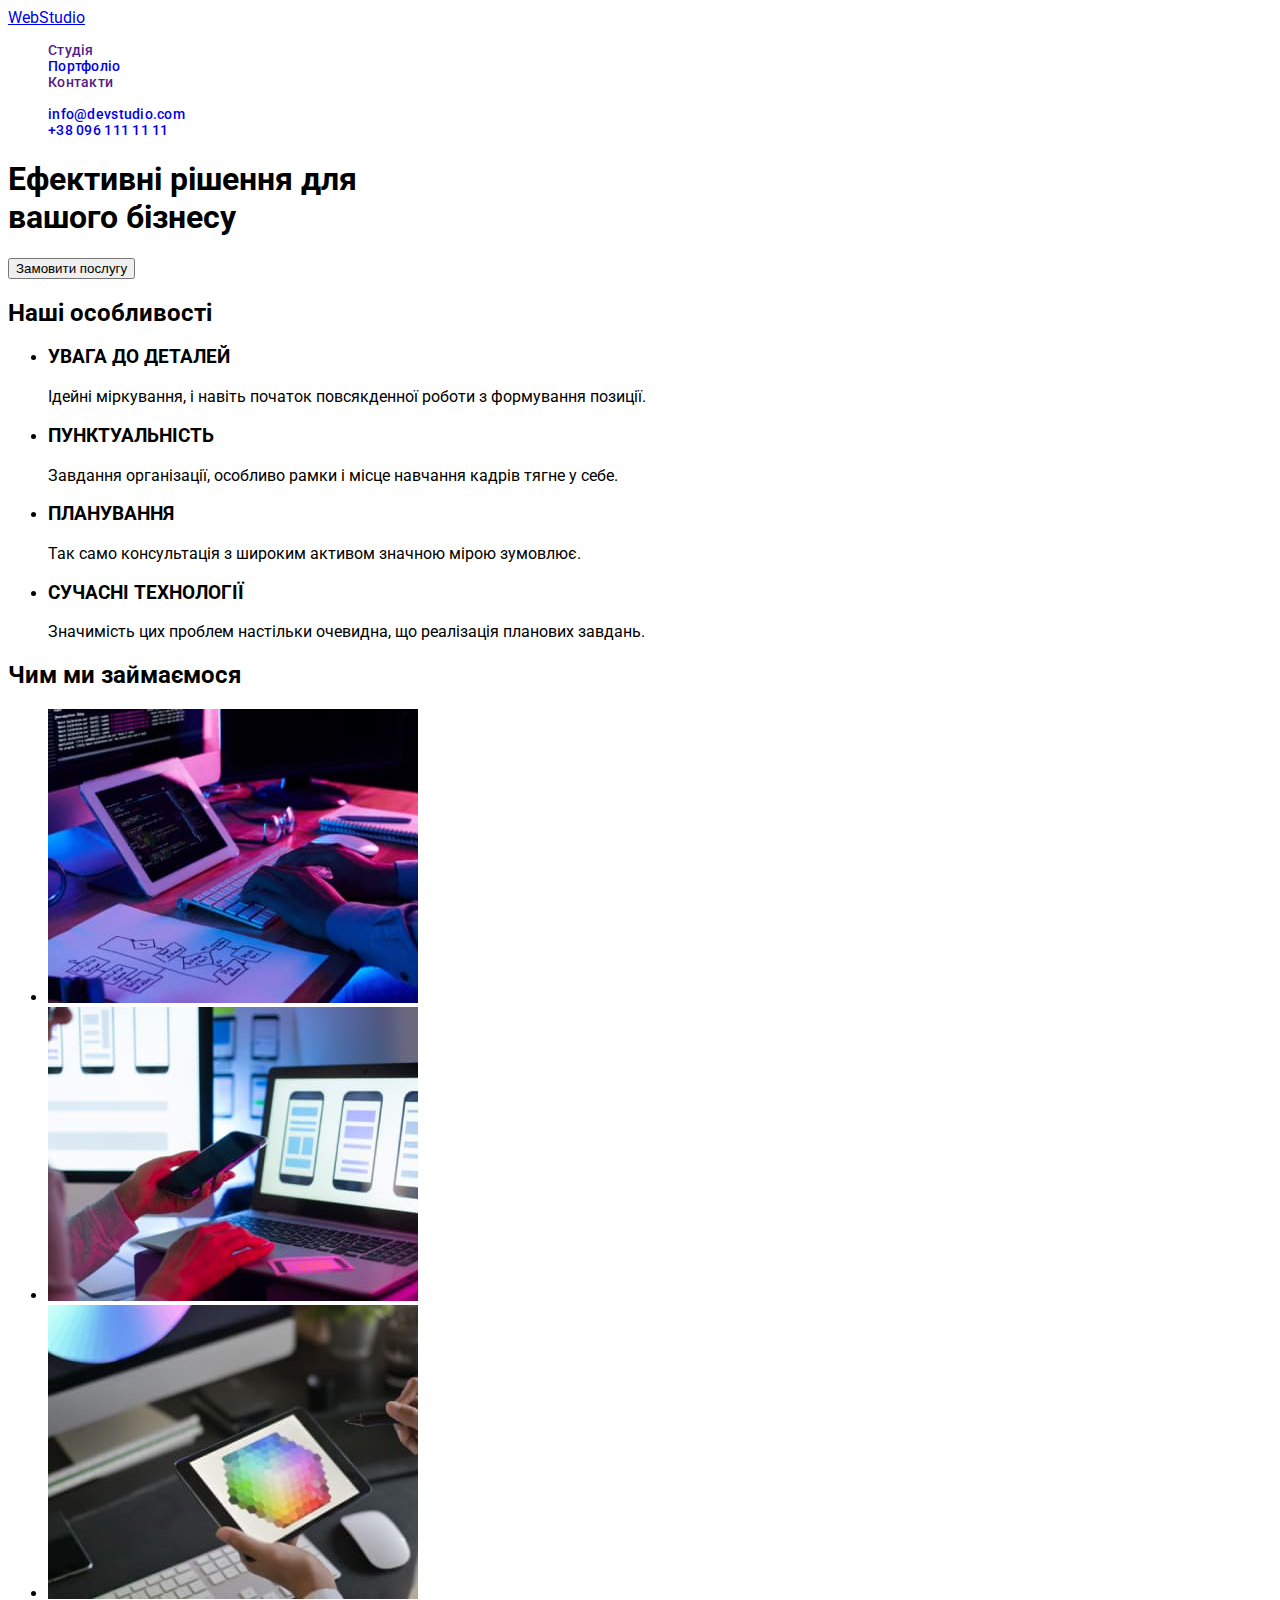
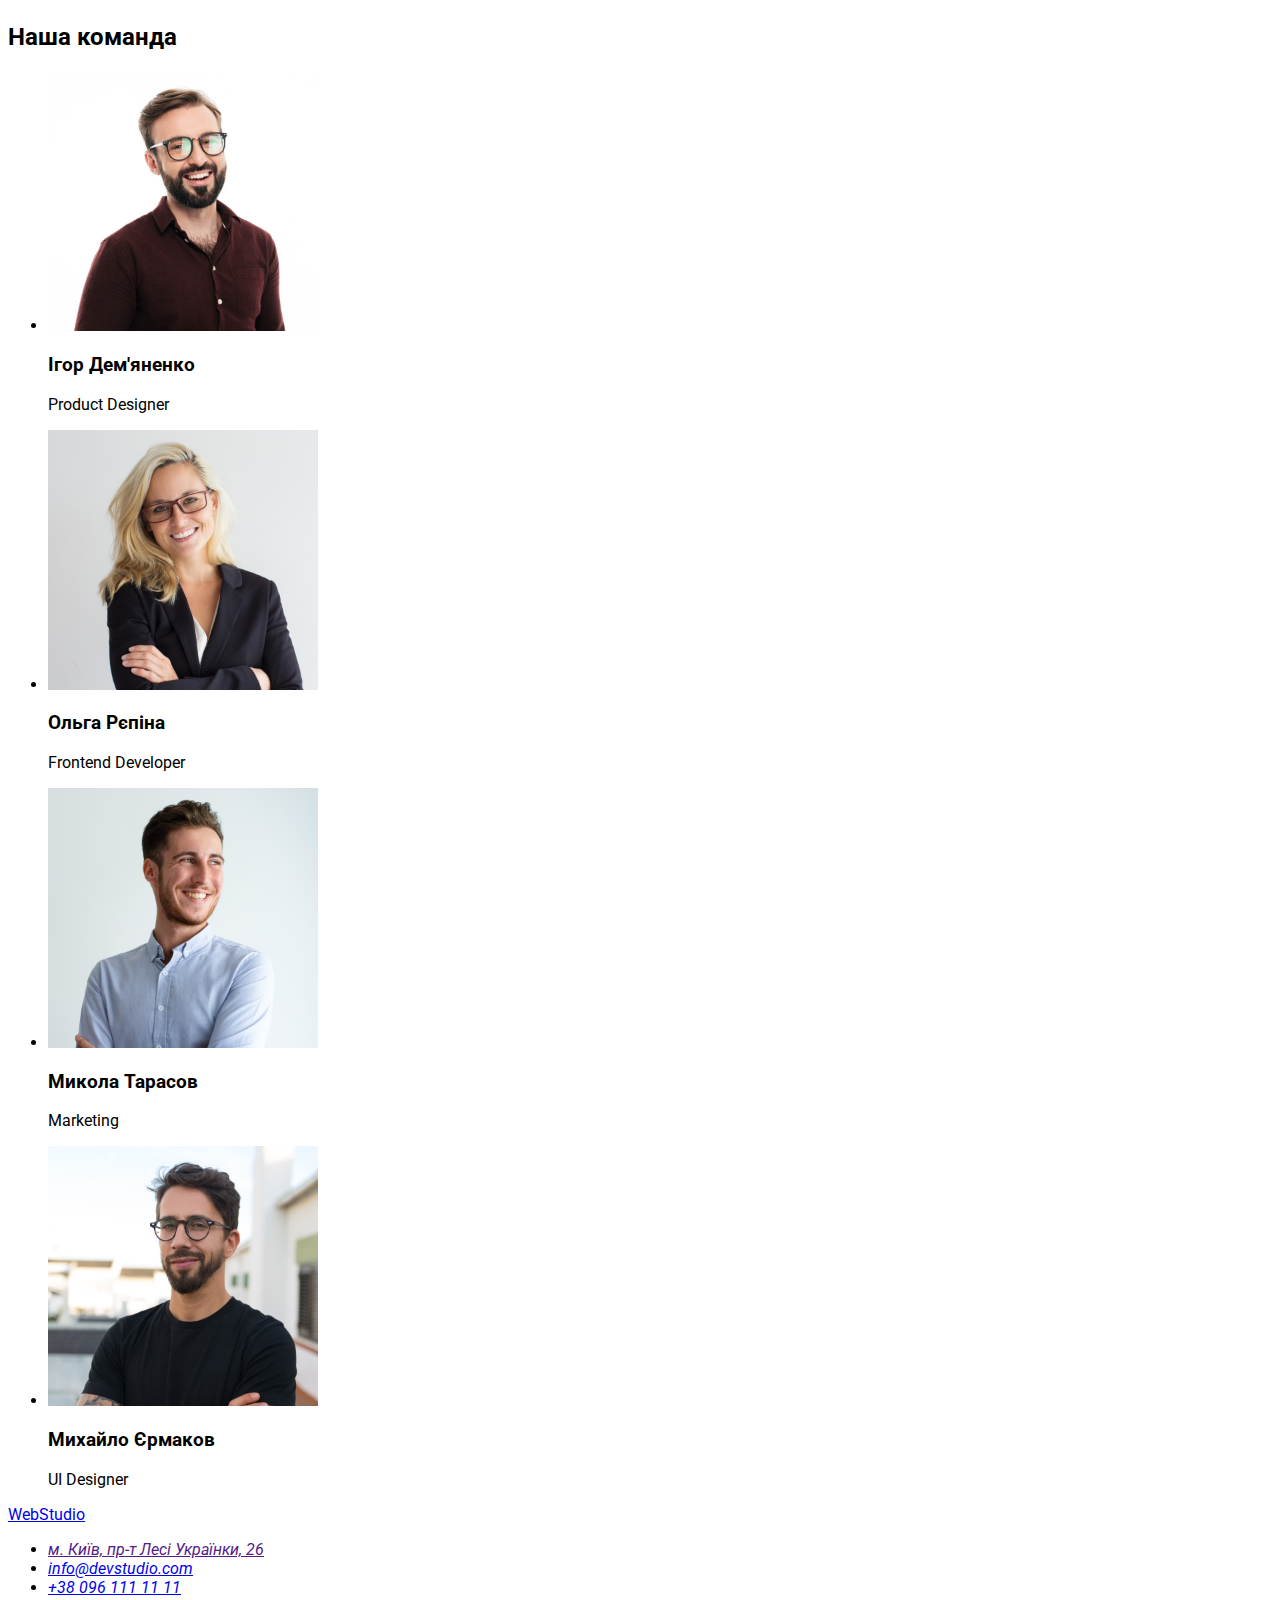
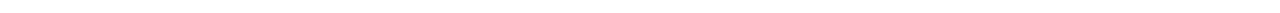
==== index.html @ 6f92254a "записує стилі для футера" ====
<!DOCTYPE html>
<html lang="uk">
<head>
    <meta charset="UTF-8">
    <meta name="viewport" content="width=device-width, initial-scale=1.0">
    <title>Document</title>
    <link rel="preconnect" href="https://fonts.googleapis.com">
    <link rel="preconnect" href="https://fonts.gstatic.com" crossorigin>
    <link href="https://fonts.googleapis.com/css2?family=Raleway:wght@700&family=Roboto:wght@400;500;700;900&display=swap"
        rel="stylesheet">
    <link rel="stylesheet" href="./style.css">
</head>
<body>
    <header class="main-header">
        <nav class="main-nav">
    <a class="logo" href="./index.html">WebStudio</a>
    <ul class="menu list">
        <li class="menu-item"><a class="menu-link link" href="">Студія</a></li>
        <li class="menu-item"><a class="menu-link link" href="./portfolio.html">Портфоліо</a></li>
        <li class="menu-item"><a class="menu-link link" href="">Контакти</a></li>
    </ul>
    </nav>
    <ul class="contact list">
        <li class="contact-item"><a class="contact-mail link" href="mailto:info@devstudio.com">info@devstudio.com</a></li>
        <li class="contact-item"><a class="contact-tel link" href="tel:+380961111111">+38 096 111 11 11</a></li>
    </ul>
    </header>
    
    <main>
        <section>
            <h1>Ефективні рішення для <br> вашого бізнесу</h1>
            <button type="button">Замовити послугу</button>
        </section>
        <section>
            <h2>Наші особливості</h2>
            <ul>
                <li>
                    <h3>УВАГА ДО ДЕТАЛЕЙ</h3>
                    <p>Ідейні міркування, і навіть початок повсякденної роботи з формування позиції.</p>
                </li>
                <li>
                    <h3>ПУНКТУАЛЬНІСТЬ</h3>
                    <p>Завдання організації, особливо рамки і місце навчання кадрів тягне у себе.</p>
                </li>
                <li>
                    <h3>ПЛАНУВАННЯ</h3>
                    <p>Так само консультація з широким активом значною мірою зумовлює.</p>
                </li>
                <li>
                    <h3>СУЧАСНІ ТЕХНОЛОГІЇ</h3>
                    <p>Значимість цих проблем настільки очевидна, що реалізація планових завдань.</p>
                </li>
            </ul>
        </section>
        <section>
            <h2>Чим ми займаємося</h2>
            <ul>
                <li>
                    <img src="./img/верстка.jpg" alt="верстка" width="370">
                </li>
                <li>
                    <img src="./img/адаптація.jpg" alt="адаптація" width="370">
                </li>
                <li>
                    <img src="./img/графічні_роботи.jpg" alt="графічні роботи" width="370">
                </li>
            </ul>
        </section>
        <section>
            <h2>Наша команда</h2>
            <ul>
                <li>
                    <img src="./img/Product_Designer.jpg" alt="Product Designer" width="270">
                    <h3>Ігор Дем'яненко</h3>
                    <p>Product Designer</p>
                </li>
                <li>
                    <img src="./img/Frontend_Developer.jpg" alt="Frontend Developer" width="270">
                    <h3>Ольга Рєпіна</h3>
                    <p>Frontend Developer</p>
                </li><li>
                    <img src="./img/Marketing.jpg" alt="Marketing" width="270">
                    <h3>Микола Тарасов</h3>
                    <p>Marketing</p>
                </li><li>
                    <img src="./img/UI_Designer.jpg" alt="UI Designer" width="270">
                    <h3>Михайло Єрмаков</h3>
                    <p>UI Designer</p>
                </li>
            </ul>
        </section>
    </main>
    <footer>
        <a href="./index.html">WebStudio</a>
        <address>
        <ul>
            <li><a href="">м. Київ, пр-т Лесі Українки, 26</a></li>
            <li><a href="mailto:info@devstudio.com">info@devstudio.com</a></li>
            <li><a href="tel:+380961111111">+38 096 111 11 11</a></li>
        </ul>
        </address>
    </footer>
</body>
</html>
---- style.css ----
.link { 
    text-decoration: none;
 }

 .list {
    list-style: none;
}

.img {
    display: block;
}

body {
font-family: 'Roboto', sans-serif;
}



.menu-item {
        font-weight: 500;
        font-size: 14px;
        line-height: 1.14;
        letter-spacing: 0.02em;
    
        color: #212121;
}

.menu-link:hover,
.menu-link:focus {
color: #2196F3;
}

.contact-item {
        font-weight: 500;
        font-size: 14px;
        line-height: 1.14;
        letter-spacing: 0.02em;
    
        color: #212121;
}

.contact-mail:hover,
.contact-mail:focus 
{
color: #2196F3;
}

.contact-tel:hover,
.contact-tel:focus {
    color: #2196F3;
}
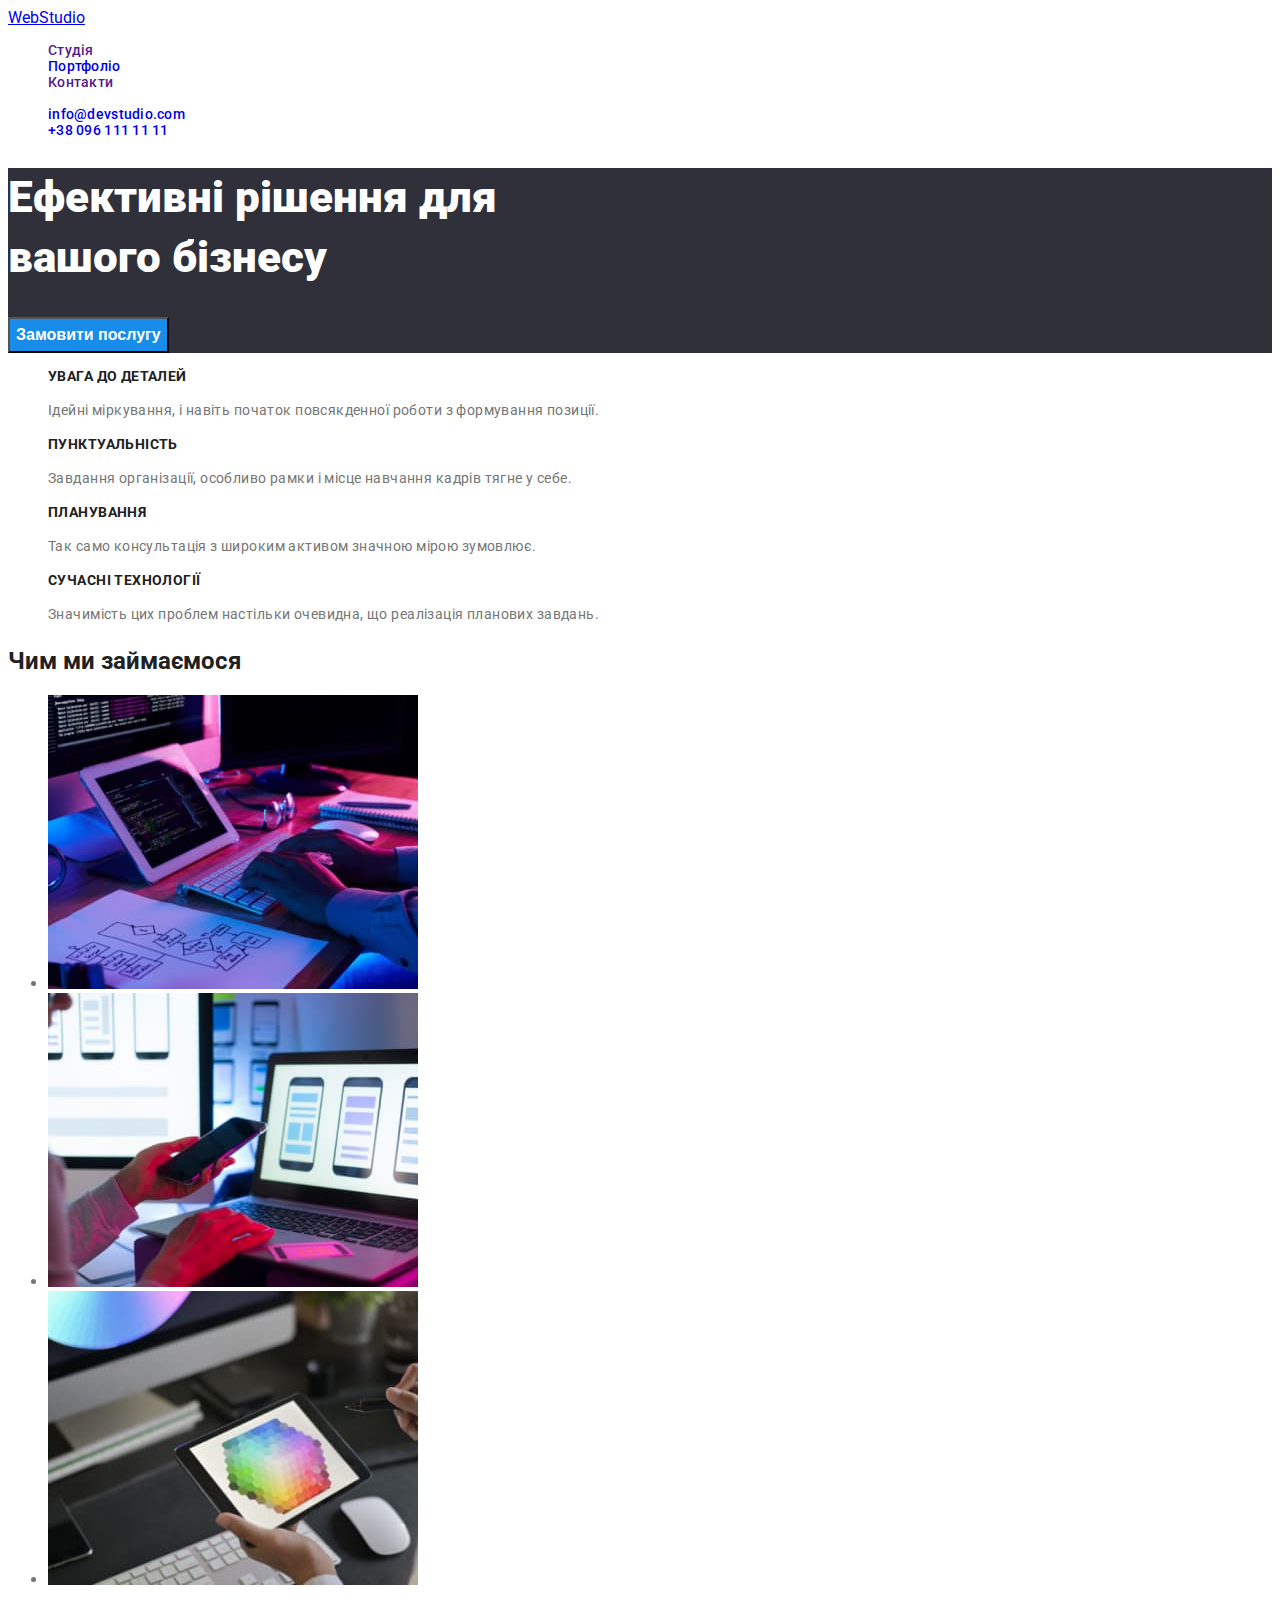
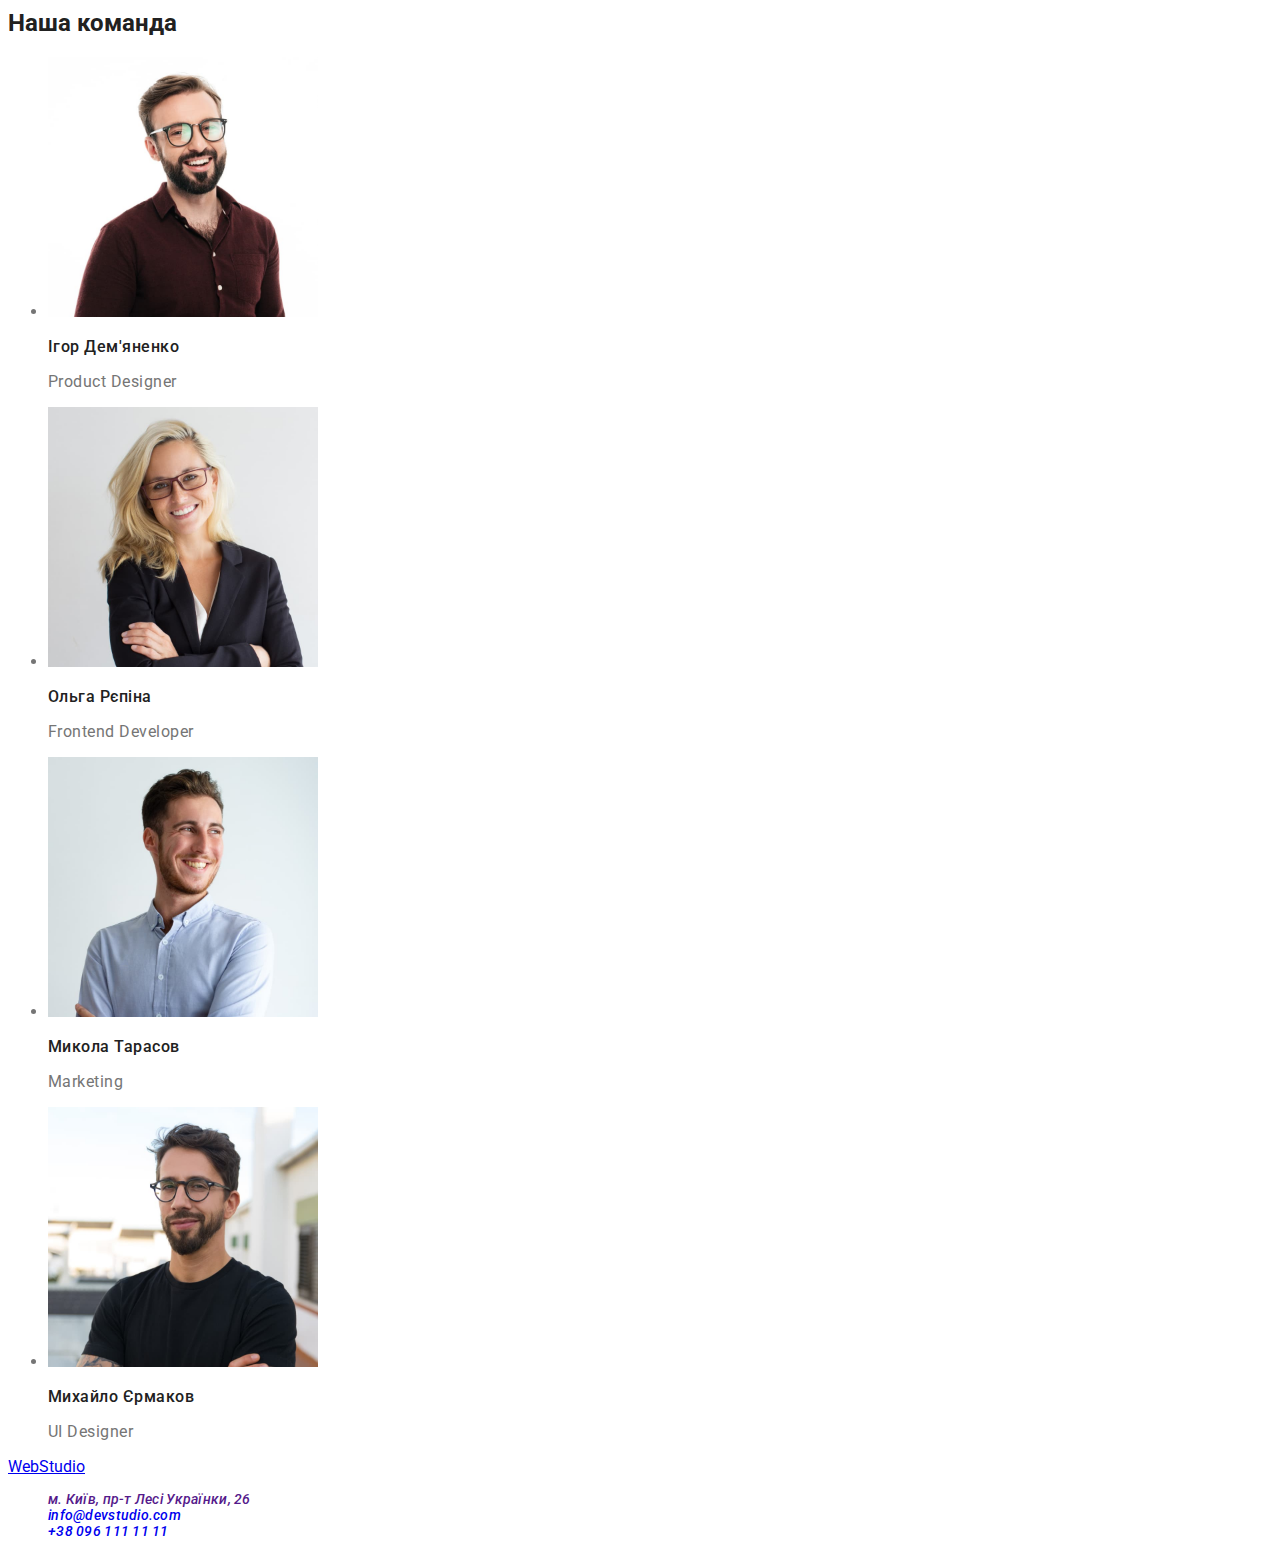
==== commit b61404f2: "підключив стилі" ====
--- a/index.html
+++ b/index.html
@@ -8,7 +8,7 @@
     <link rel="preconnect" href="https://fonts.gstatic.com" crossorigin>
     <link href="https://fonts.googleapis.com/css2?family=Raleway:wght@700&family=Roboto:wght@400;500;700;900&display=swap"
         rel="stylesheet">
-    <link rel="stylesheet" href="./style.css">
+    <link rel="stylesheet" href="./css/style.css">
 </head>
 <body>
     <header class="main-header">
@@ -27,33 +27,33 @@
     </header>
     
     <main>
-        <section>
-            <h1>Ефективні рішення для <br> вашого бізнесу</h1>
-            <button type="button">Замовити послугу</button>
+        <section class="hero">
+            <h1 class="hero-title">Ефективні рішення для <br> вашого бізнесу</h1>
+            <button class="modal-button" type="button">Замовити послугу</button>
         </section>
-        <section>
-            <h2>Наші особливості</h2>
-            <ul>
+        <section class="section">
+            <h2 class="section-title h2 link">Наші особливості</h2>
+            <ul class="benefits-list list">
                 <li>
-                    <h3>УВАГА ДО ДЕТАЛЕЙ</h3>
-                    <p>Ідейні міркування, і навіть початок повсякденної роботи з формування позиції.</p>
+                    <h3 class="list-title">УВАГА ДО ДЕТАЛЕЙ</h3>
+                    <p class="benefits-text">Ідейні міркування, і навіть початок повсякденної роботи з формування позиції.</p>
                 </li>
                 <li>
-                    <h3>ПУНКТУАЛЬНІСТЬ</h3>
-                    <p>Завдання організації, особливо рамки і місце навчання кадрів тягне у себе.</p>
+                    <h3 class="list-title">ПУНКТУАЛЬНІСТЬ</h3>
+                    <p class="benefits-text">Завдання організації, особливо рамки і місце навчання кадрів тягне у себе.</p>
                 </li>
                 <li>
-                    <h3>ПЛАНУВАННЯ</h3>
-                    <p>Так само консультація з широким активом значною мірою зумовлює.</p>
+                    <h3 class="list-title">ПЛАНУВАННЯ</h3>
+                    <p class="benefits-text">Так само консультація з широким активом значною мірою зумовлює.</p>
                 </li>
                 <li>
-                    <h3>СУЧАСНІ ТЕХНОЛОГІЇ</h3>
-                    <p>Значимість цих проблем настільки очевидна, що реалізація планових завдань.</p>
+                    <h3 class="list-title">СУЧАСНІ ТЕХНОЛОГІЇ</h3>
+                    <p class="benefits-text">Значимість цих проблем настільки очевидна, що реалізація планових завдань.</p>
                 </li>
             </ul>
         </section>
-        <section>
-            <h2>Чим ми займаємося</h2>
+        <section class="section">
+            <h2 class="section-title">Чим ми займаємося</h2>
             <ul>
                 <li>
                     <img src="./img/верстка.jpg" alt="верстка" width="370">
@@ -66,37 +66,40 @@
                 </li>
             </ul>
         </section>
-        <section>
-            <h2>Наша команда</h2>
-            <ul>
+        <section class="section">
+            <h2 class="section-title">Наша команда</h2>
+            <ul class="personal-list">
                 <li>
                     <img src="./img/Product_Designer.jpg" alt="Product Designer" width="270">
-                    <h3>Ігор Дем'яненко</h3>
-                    <p>Product Designer</p>
+                    <h3 class="personal-title">Ігор Дем'яненко</h3>
+                    <p class="personal-text">Product Designer</p>
                 </li>
                 <li>
                     <img src="./img/Frontend_Developer.jpg" alt="Frontend Developer" width="270">
-                    <h3>Ольга Рєпіна</h3>
-                    <p>Frontend Developer</p>
+                    <h3 class="personal-title">Ольга Рєпіна</h3>
+                    <p class="personal-text">Frontend Developer</p>
                 </li><li>
                     <img src="./img/Marketing.jpg" alt="Marketing" width="270">
-                    <h3>Микола Тарасов</h3>
-                    <p>Marketing</p>
+                    <h3 class="personal-title">Микола Тарасов</h3>
+                    <p class="personal-text">Marketing</p>
                 </li><li>
                     <img src="./img/UI_Designer.jpg" alt="UI Designer" width="270">
-                    <h3>Михайло Єрмаков</h3>
-                    <p>UI Designer</p>
+                    <h3 class="personal-title">Михайло Єрмаков</h3>
+                    <p class="personal-text">UI Designer</p>
                 </li>
             </ul>
         </section>
     </main>
     <footer>
-        <a href="./index.html">WebStudio</a>
-        <address>
-        <ul>
-            <li><a href="">м. Київ, пр-т Лесі Українки, 26</a></li>
-            <li><a href="mailto:info@devstudio.com">info@devstudio.com</a></li>
-            <li><a href="tel:+380961111111">+38 096 111 11 11</a></li>
+        <a class="logo" href="./index.html">WebStudio</a>
+        <address class="footer-contact">
+        <ul class="contact list">
+            <li class="contact-item"><a class="contact-adress link" href="">м. Київ, пр-т Лесі Українки, 26</a>
+            </li>
+            <li class="contact-item"><a class="contact-mail link" href="mailto:info@devstudio.com">info@devstudio.com</a>
+            </li>
+            <li class="contact-item"><a class="contact-tel link" href="tel:+380961111111">+38 096 111 11 11</a>
+            </li>
         </ul>
         </address>
     </footer>
--- a/css/style.css
+++ b/css/style.css
@@ -0,0 +1,172 @@
+:root {
+    --primary-text-color: #757575;
+    --secondary-text-color: #212121;
+    --background-color: #F5F5F5;
+    --accent-color: #2196F3;
+
+}
+
+.link { 
+    text-decoration: none;
+ }
+
+ .list {
+    list-style: none;
+}
+
+.img {
+    display: block;
+}
+
+.h2{
+    display: none;
+}
+
+/* основной текст #757575*/
+/* вторичный цвет текста #212121*/
+/* цвет фона #F5F5F5*/
+/* акцент #2196F3*/
+
+body {
+font-family: 'Roboto', sans-serif;
+color: var(--primary-text-color);
+}
+
+
+
+.menu-item {
+        font-weight: 500;
+        font-size: 14px;
+        line-height: 1.14;
+        letter-spacing: 0.02em;
+    
+        color:var(--secondary-text-color);
+}
+
+.menu-link:hover,
+.menu-link:focus {
+color: var(--accent-color);
+}
+
+.contact-item {
+        font-weight: 500;
+        font-size: 14px;
+        line-height: 1.14;
+        letter-spacing: 0.02em;
+    
+        color: var(--secondary-text-color);
+}
+
+.contact-mail:hover,
+.contact-mail:focus 
+{
+color:var(--accent-color);
+}
+
+.contact-tel:hover,
+.contact-tel:focus {
+    color:var(--accent-color);
+}
+
+.contact-adress:hover,
+.contact-adress:focus{
+    color:var(--accent-color);
+}
+
+.hero {
+    background-color: #2F303A;
+}
+
+.hero-title {
+   
+        font-weight: 900;
+        font-size: 44px;
+        line-height: 1.36;
+        color: #FFFFFF;
+}
+
+.modal-button {
+    font-weight: 700;
+        font-size: 16px;
+        line-height: 1.88;
+        color: #FFFFFF;
+        background-color: #188CE8;
+        cursor: pointer;
+}
+
+.section-title {
+    color: var(--secondary-text-color);
+}
+
+.list-title {
+    font-weight: 700;
+        font-size: 14px;
+        line-height: 1.14;
+        letter-spacing: 0.03em;
+        text-transform: uppercase;
+        color: var(--secondary-text-color);
+}
+
+.benefits-text {
+    font-weight: 400;
+        font-size: 14px;
+        line-height: 1.71;
+        /* or 171% */
+    
+        letter-spacing: 0.03em;
+}
+
+.personal-title {
+    font-weight: 500;
+        font-size: 16px;
+        line-height: 1.19;
+        /* identical to box height */
+        letter-spacing: 0.03em;
+        color: var(--secondary-text-color)
+}
+
+.personal-text {
+    font-weight: 400;
+        font-size: 16px;
+        line-height: 1.19;
+        /* identical to box height */
+        letter-spacing: 0.03em;
+        
+}
+
+.button {
+    font-weight: 500;
+        font-size: 16px;
+        line-height: 1.63;
+        /* identical to box height, or 162% */
+    
+        text-align: center;
+        letter-spacing: 0.03em;
+    cursor: pointer;
+    color: #FFFFFF;
+    background-color: var(--accent-color);
+}
+
+.button:hover,
+.button:focus {
+    color: var(--secondary-text-color);
+    background-color: #F5F4FA;
+}
+
+.project-title {
+font-weight: 700;
+    font-size: 18px;
+    line-height: 2;
+    /* identical to box height, or 200% */
+
+    letter-spacing: 0.06em;
+    color: var(--secondary-text-color);
+}
+.project-text {
+    font-weight: 400;
+    font-size: 16px;
+    line-height: 1.88;
+    /* identical to box height, or 188% */
+    
+    letter-spacing: 0.03em;
+}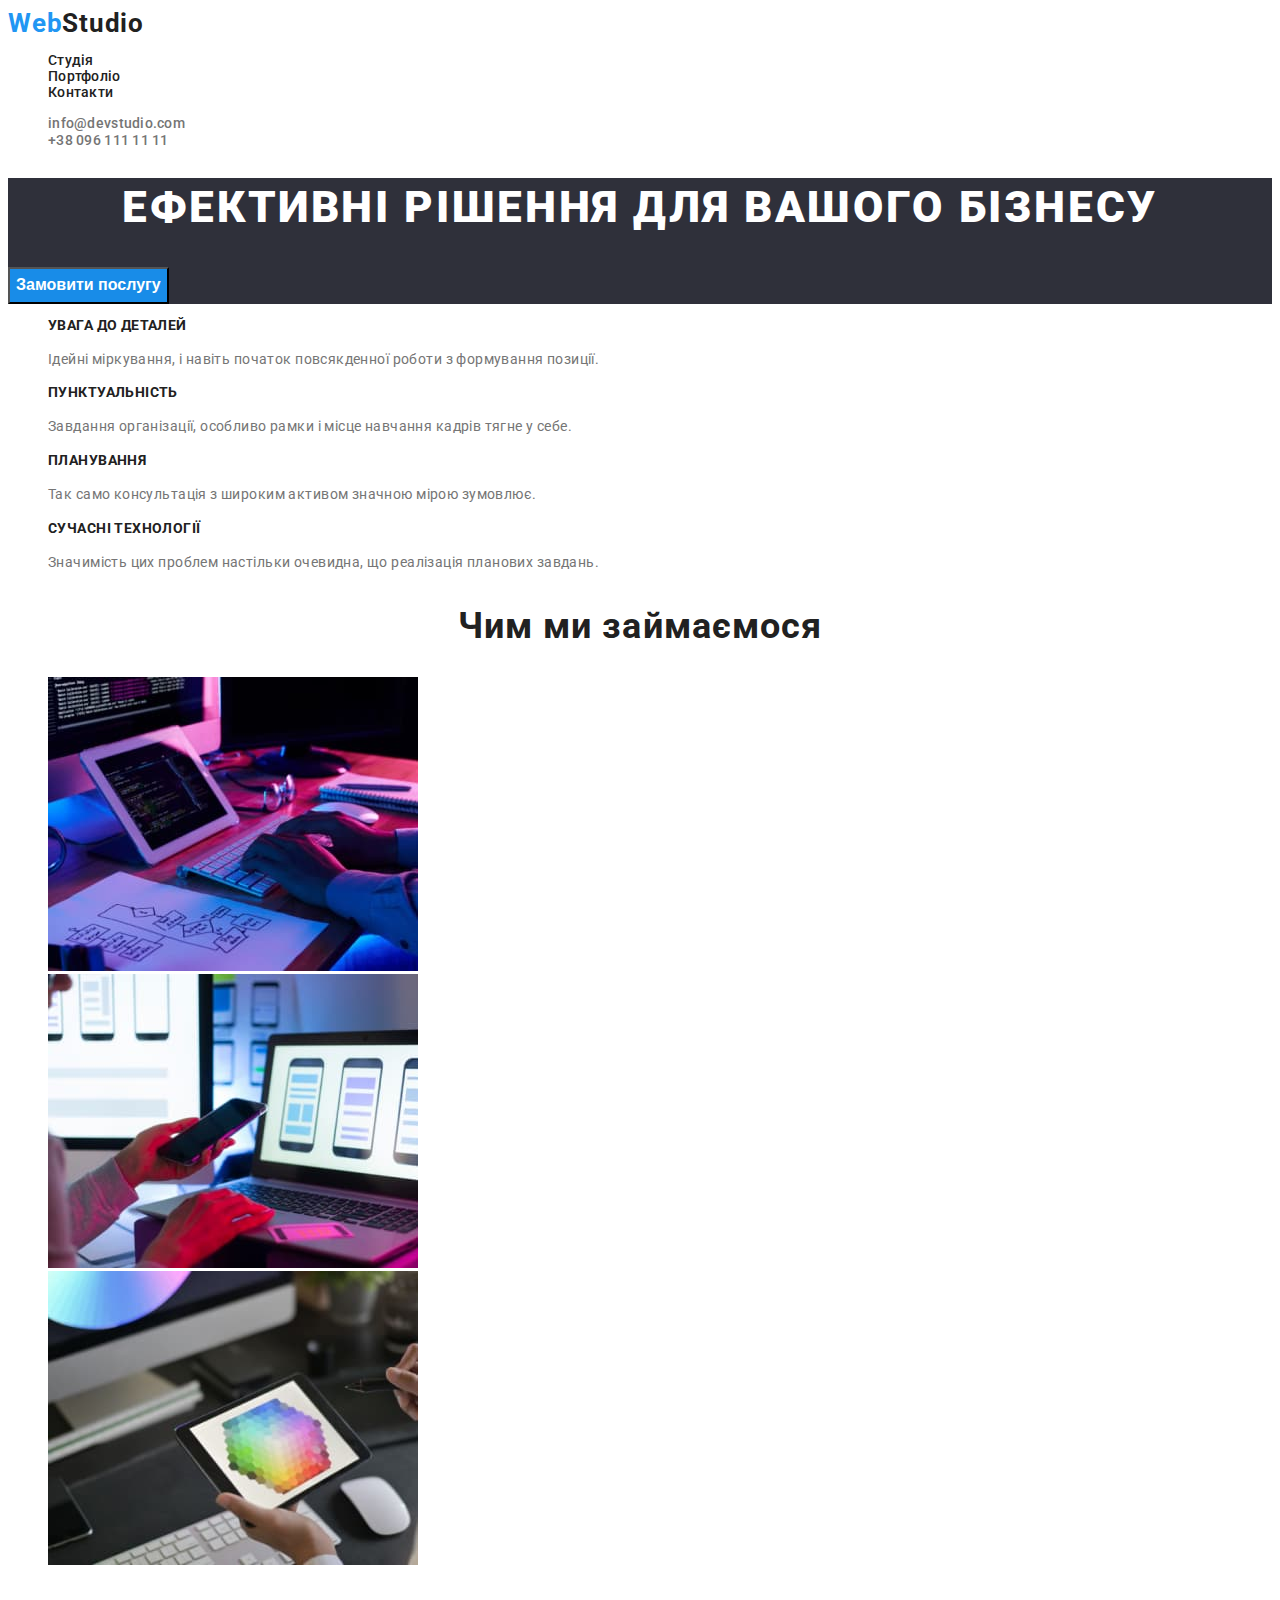
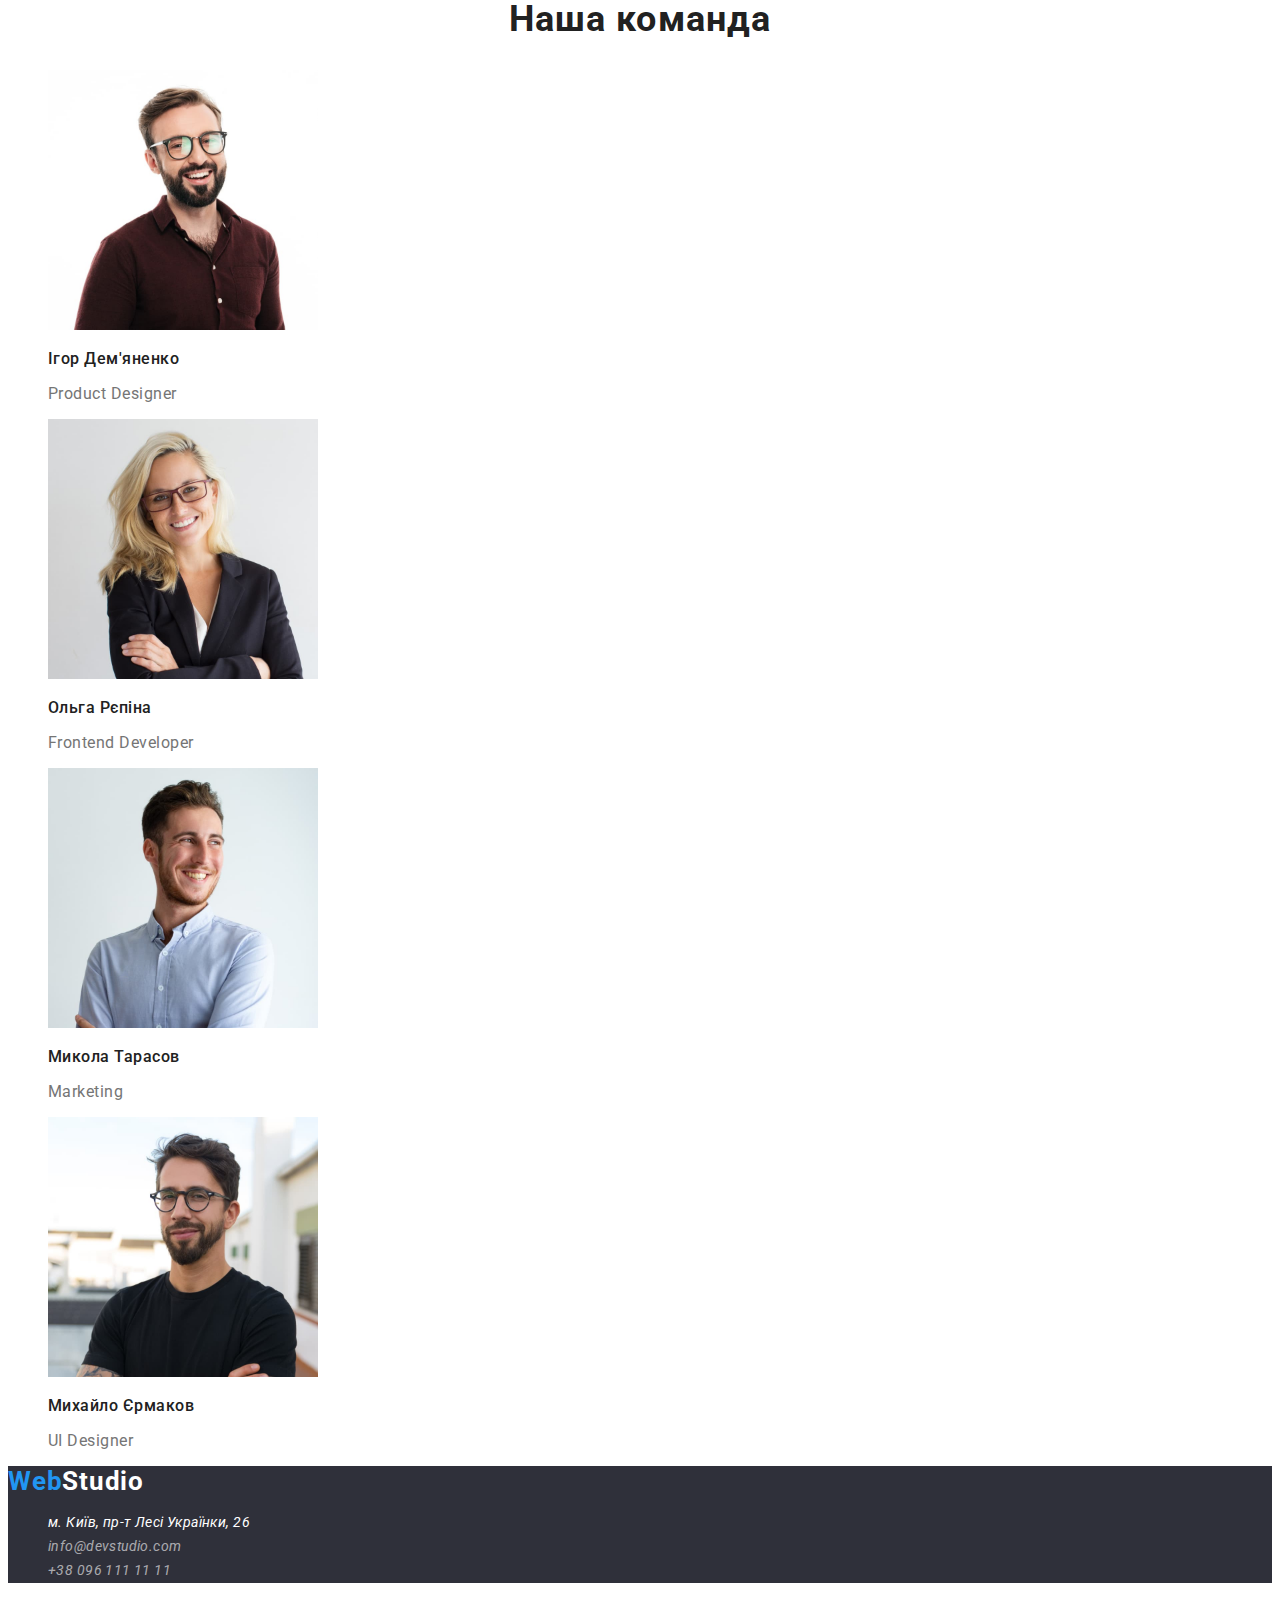
==== commit 00392483: "виправляє дз2" ====
--- a/index.html
+++ b/index.html
@@ -13,7 +13,7 @@
 <body>
     <header class="main-header">
         <nav class="main-nav">
-    <a class="logo" href="./index.html">WebStudio</a>
+    <a class="logo link" href="./index.html">Web<span class="logo-black">Studio</span></a>
     <ul class="menu list">
         <li class="menu-item"><a class="menu-link link" href="">Студія</a></li>
         <li class="menu-item"><a class="menu-link link" href="./portfolio.html">Портфоліо</a></li>
@@ -28,7 +28,7 @@
     
     <main>
         <section class="hero">
-            <h1 class="hero-title">Ефективні рішення для <br> вашого бізнесу</h1>
+            <h1 class="hero-title">Ефективні рішення для вашого бізнесу</h1>
             <button class="modal-button" type="button">Замовити послугу</button>
         </section>
         <section class="section">
@@ -54,7 +54,7 @@
         </section>
         <section class="section">
             <h2 class="section-title">Чим ми займаємося</h2>
-            <ul>
+            <ul class="img-list list">
                 <li>
                     <img src="./img/верстка.jpg" alt="верстка" width="370">
                 </li>
@@ -68,7 +68,7 @@
         </section>
         <section class="section">
             <h2 class="section-title">Наша команда</h2>
-            <ul class="personal-list">
+            <ul class="personal-list list">
                 <li>
                     <img src="./img/Product_Designer.jpg" alt="Product Designer" width="270">
                     <h3 class="personal-title">Ігор Дем'яненко</h3>
@@ -90,15 +90,15 @@
             </ul>
         </section>
     </main>
-    <footer>
-        <a class="logo" href="./index.html">WebStudio</a>
+    <footer class="footer">
+        <a class="logo link" href="./index.html">Web<span class="logo-white">Studio</span></a>
         <address class="footer-contact">
         <ul class="contact list">
             <li class="contact-item"><a class="contact-adress link" href="">м. Київ, пр-т Лесі Українки, 26</a>
             </li>
-            <li class="contact-item"><a class="contact-mail link" href="mailto:info@devstudio.com">info@devstudio.com</a>
+            <li class="contact-item"><a class="contact-mail-footer link" href="mailto:info@devstudio.com">info@devstudio.com</a>
             </li>
-            <li class="contact-item"><a class="contact-tel link" href="tel:+380961111111">+38 096 111 11 11</a>
+            <li class="contact-item"><a class="contact-tel-footer link" href="tel:+380961111111">+38 096 111 11 11</a>
             </li>
         </ul>
         </address>
--- a/css/style.css
+++ b/css/style.css
@@ -30,6 +30,25 @@
 body {
 font-family: 'Roboto', sans-serif;
 color: var(--primary-text-color);
+font-size: 14px;
+}
+
+.logo {
+    font-weight: 700;
+        font-size: 26px;
+        line-height: 1.19;
+        /* identical to box height */
+    
+        letter-spacing: 0.03em;
+    color: var(--accent-color);
+}
+
+.logo-black {
+    color: var(--secondary-text-color);
+}
+
+.logo-white {
+    color: #FFFFFF;
 }
 
 
@@ -48,19 +67,40 @@
 color: var(--accent-color);
 }
 
-.contact-item {
+.menu-link {
+    color: var(--secondary-text-color);
+}
+
+.contact-mail {
+    color: var(--primary-text-color);
+    font-weight: 500;
+        font-size: 14px;
+        line-height: 1.14;
+        letter-spacing: 0.02em;
+}
+
+.contact-tel {
+    color: var(--primary-text-color);
         font-weight: 500;
         font-size: 14px;
         line-height: 1.14;
         letter-spacing: 0.02em;
-    
-        color: var(--secondary-text-color);
+}
+
+.contact-adress {
+    font-weight: 400;
+        font-size: 14px;
+        line-height: 1.71;
+        /* or 171% */
+    
+        letter-spacing: 0.03em;
+    
+        color: #FFFFFF;
 }
 
 .contact-mail:hover,
-.contact-mail:focus 
-{
-color:var(--accent-color);
+.contact-mail:focus {
+    color: var(--accent-color);
 }
 
 .contact-tel:hover,
@@ -68,12 +108,26 @@
     color:var(--accent-color);
 }
 
+.contact-mail-footer:hover,
+.contact-mail-footer:focus {
+    color: var(--accent-color);
+}
+
+.contact-tel-footer:hover,
+.contact-tel-footer:focus {
+    color: var(--accent-color);
+}
+
 .contact-adress:hover,
 .contact-adress:focus{
     color:var(--accent-color);
 }
 
 .hero {
+    background-color: #2F303A;
+}
+
+.footer {
     background-color: #2F303A;
 }
 
@@ -83,6 +137,9 @@
         font-size: 44px;
         line-height: 1.36;
         color: #FFFFFF;
+        text-align: center;
+            letter-spacing: 0.06em;
+            text-transform: uppercase;
 }
 
 .modal-button {
@@ -96,7 +153,13 @@
 
 .section-title {
     color: var(--secondary-text-color);
-}
+    font-weight: 700;
+        font-size: 36px;
+        line-height: 1,17;
+        text-align: center;
+        letter-spacing: 0.03em;
+}
+
 
 .list-title {
     font-weight: 700;
@@ -109,7 +172,6 @@
 
 .benefits-text {
     font-weight: 400;
-        font-size: 14px;
         line-height: 1.71;
         /* or 171% */
     
@@ -134,6 +196,28 @@
         
 }
 
+.contact-mail-footer {
+    font-weight: 400;
+        font-size: 14px;
+        line-height: 1.71;
+        /* or 171% */
+    
+        letter-spacing: 0.03em;
+    
+        color: rgba(255, 255, 255, 0.6);
+}
+
+.contact-tel-footer {
+    font-weight: 400;
+    font-size: 14px;
+    line-height: 1.71;
+    /* or 171% */
+
+    letter-spacing: 0.03em;
+
+    color: rgba(255, 255, 255, 0.6);
+}
+
 .button {
     font-weight: 500;
         font-size: 16px;
@@ -143,14 +227,14 @@
         text-align: center;
         letter-spacing: 0.03em;
     cursor: pointer;
+    color: var(--secondary-text-color);
+    background-color: #F5F4FA;
+}
+
+.button:hover,
+.button:focus {
     color: #FFFFFF;
     background-color: var(--accent-color);
-}
-
-.button:hover,
-.button:focus {
-    color: var(--secondary-text-color);
-    background-color: #F5F4FA;
 }
 
 .project-title {
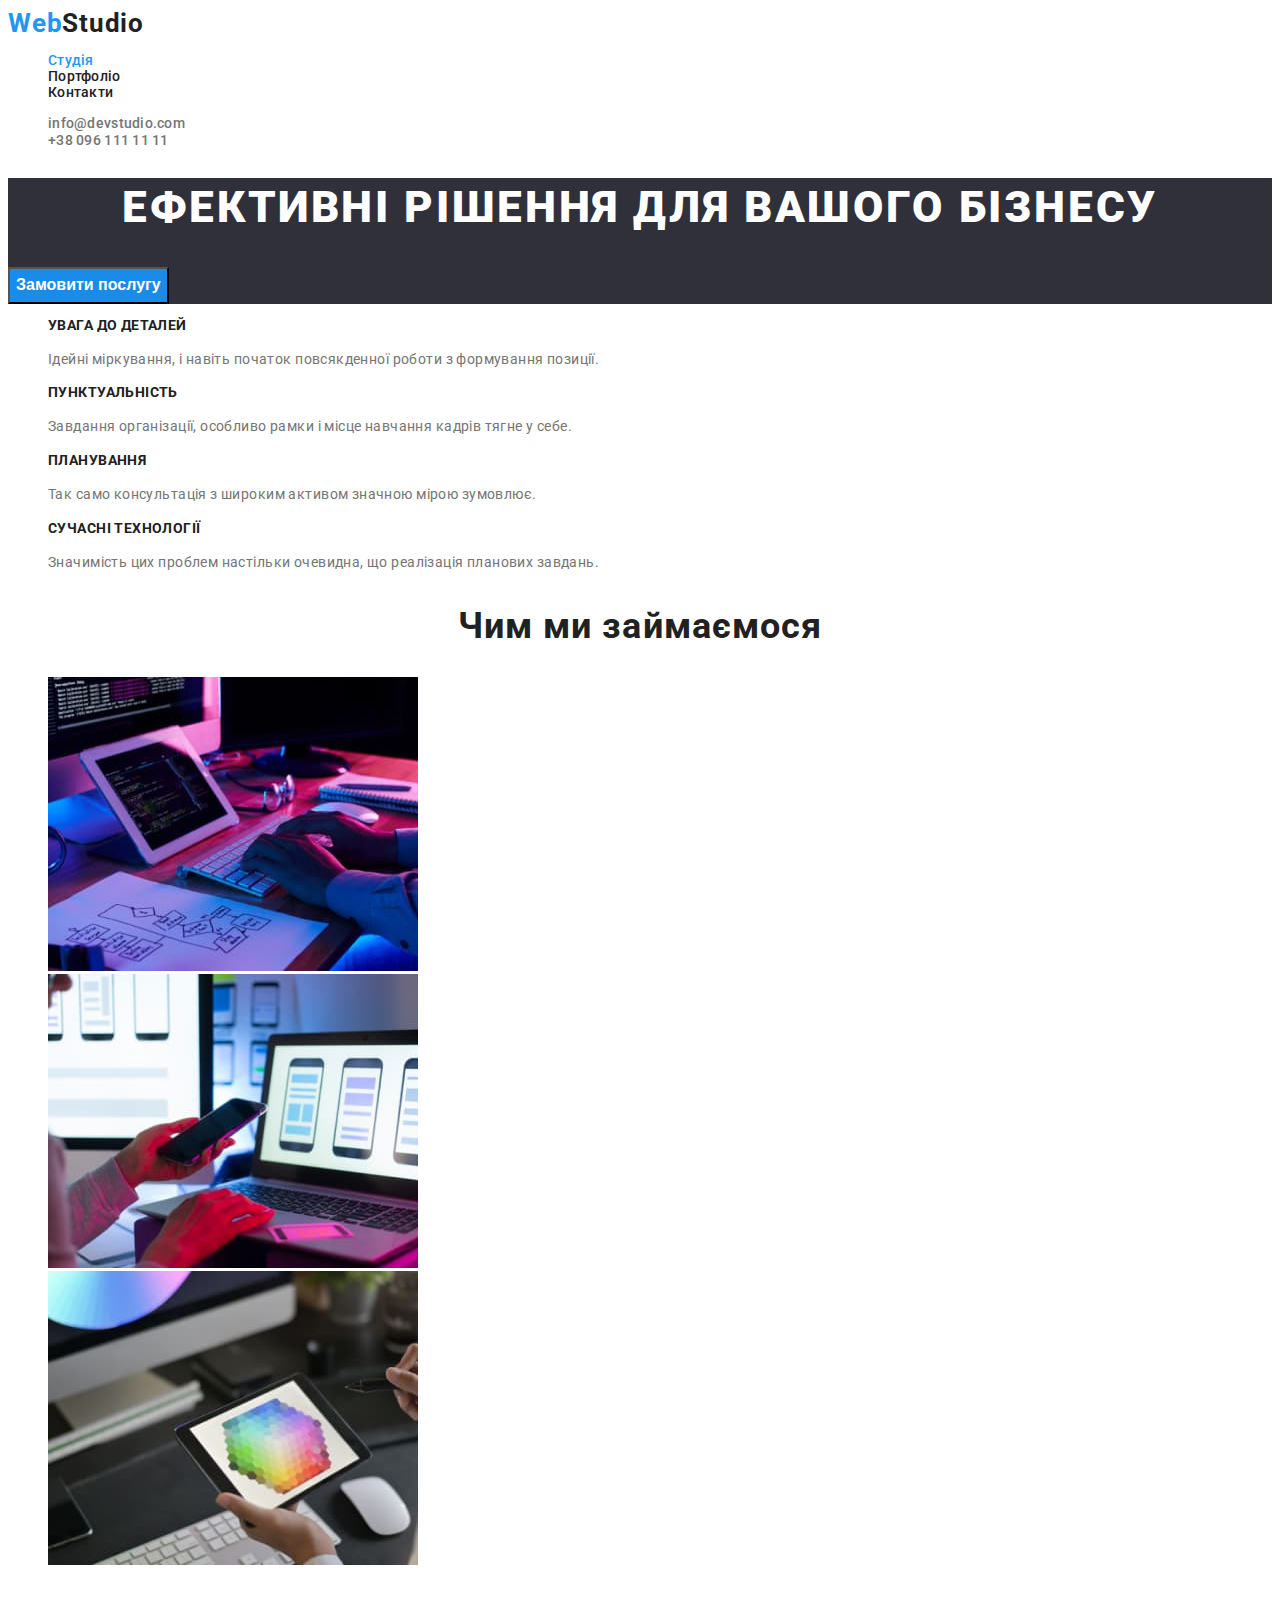
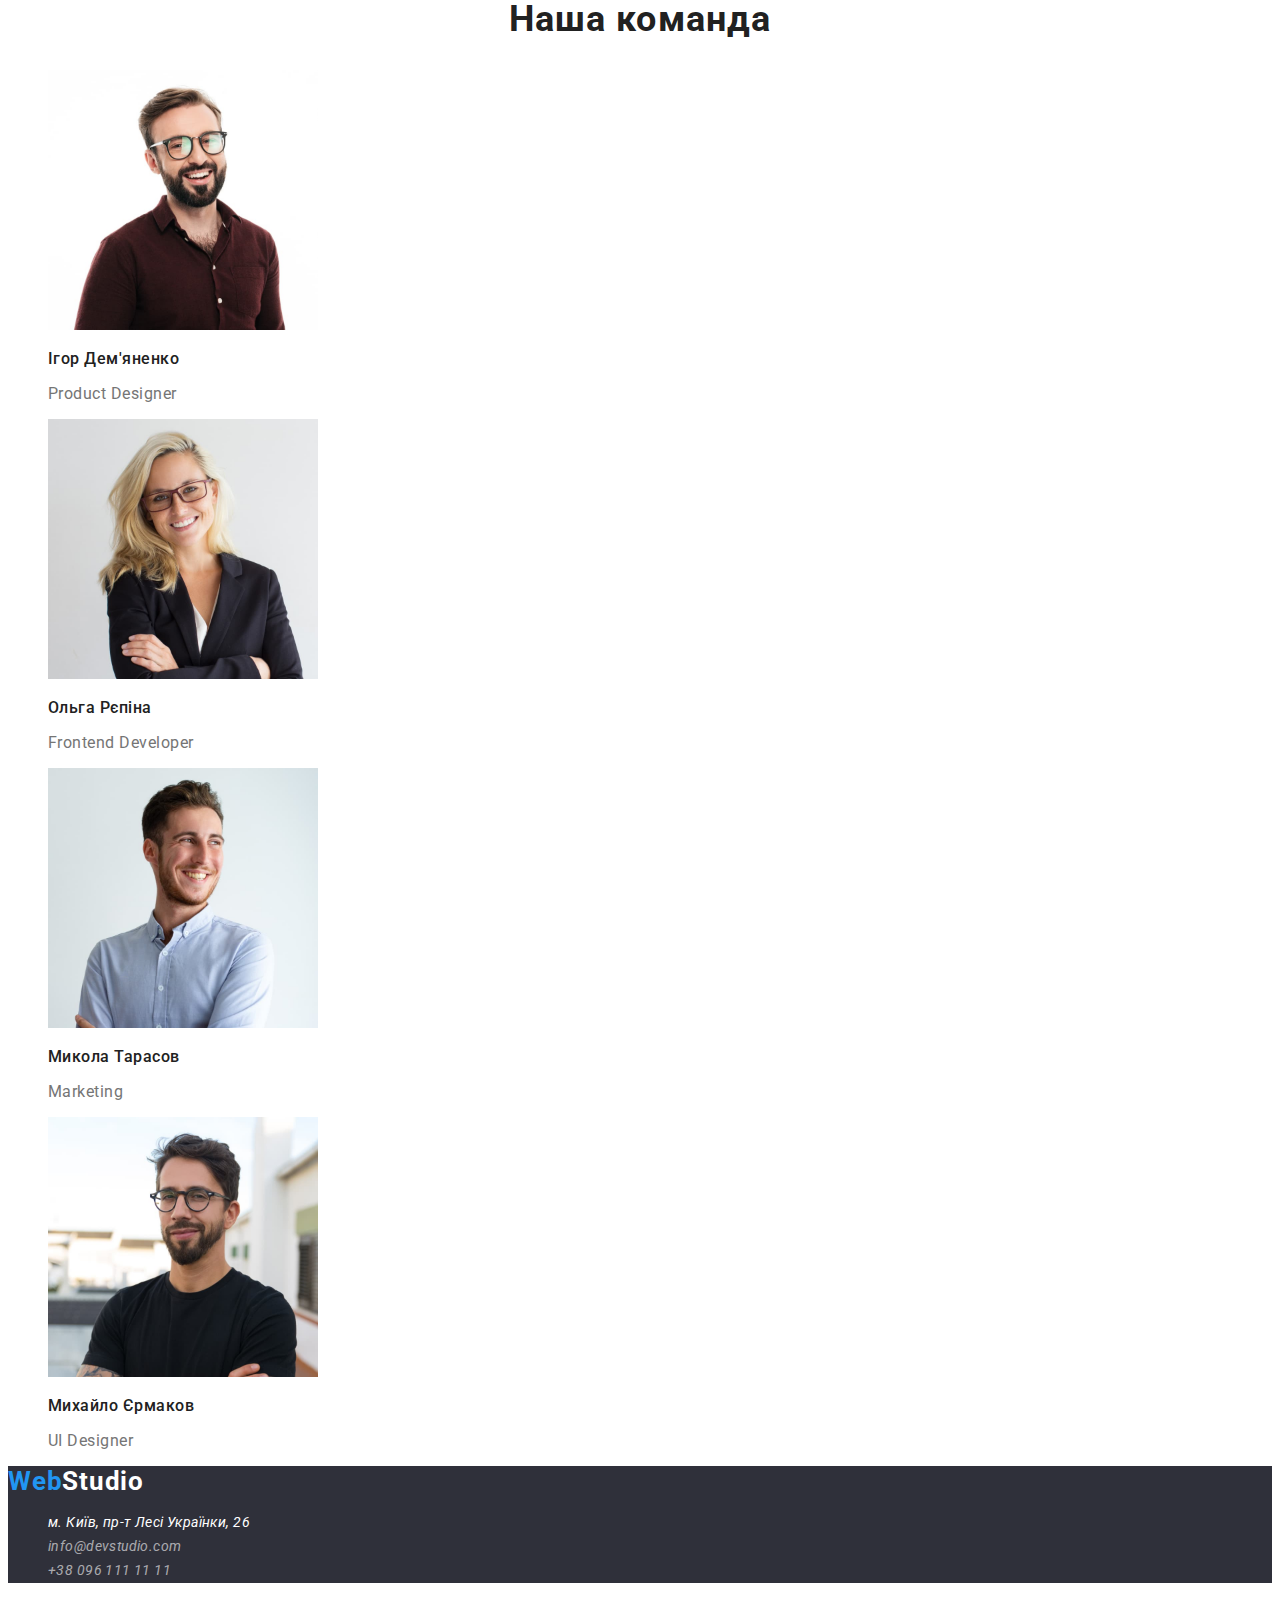
==== commit 506f348f: "виправляє зауваження по ДЗ" ====
--- a/index.html
+++ b/index.html
@@ -15,7 +15,7 @@
         <nav class="main-nav">
     <a class="logo link" href="./index.html">Web<span class="logo-black">Studio</span></a>
     <ul class="menu list">
-        <li class="menu-item"><a class="menu-link link" href="">Студія</a></li>
+        <li class="menu-item"><a class="menu-link link current" href="./index.html">Студія</a></li>
         <li class="menu-item"><a class="menu-link link" href="./portfolio.html">Портфоліо</a></li>
         <li class="menu-item"><a class="menu-link link" href="">Контакти</a></li>
     </ul>
@@ -31,23 +31,23 @@
             <h1 class="hero-title">Ефективні рішення для вашого бізнесу</h1>
             <button class="modal-button" type="button">Замовити послугу</button>
         </section>
-        <section class="section">
+        <section class="work">
             <h2 class="section-title h2 link">Наші особливості</h2>
             <ul class="benefits-list list">
                 <li>
-                    <h3 class="list-title">УВАГА ДО ДЕТАЛЕЙ</h3>
+                    <h3 class="work-title">УВАГА ДО ДЕТАЛЕЙ</h3>
                     <p class="benefits-text">Ідейні міркування, і навіть початок повсякденної роботи з формування позиції.</p>
                 </li>
                 <li>
-                    <h3 class="list-title">ПУНКТУАЛЬНІСТЬ</h3>
+                    <h3 class="work-title">ПУНКТУАЛЬНІСТЬ</h3>
                     <p class="benefits-text">Завдання організації, особливо рамки і місце навчання кадрів тягне у себе.</p>
                 </li>
                 <li>
-                    <h3 class="list-title">ПЛАНУВАННЯ</h3>
+                    <h3 class="work-title">ПЛАНУВАННЯ</h3>
                     <p class="benefits-text">Так само консультація з широким активом значною мірою зумовлює.</p>
                 </li>
                 <li>
-                    <h3 class="list-title">СУЧАСНІ ТЕХНОЛОГІЇ</h3>
+                    <h3 class="work-title">СУЧАСНІ ТЕХНОЛОГІЇ</h3>
                     <p class="benefits-text">Значимість цих проблем настільки очевидна, що реалізація планових завдань.</p>
                 </li>
             </ul>
--- a/css/style.css
+++ b/css/style.css
@@ -61,6 +61,10 @@
     
         color:var(--secondary-text-color);
 }
+
+.menu .current {
+        color: var(--accent-color);
+    }
 
 .menu-link:hover,
 .menu-link:focus {
@@ -153,16 +157,15 @@
 
 .section-title {
     color: var(--secondary-text-color);
-    font-weight: 700;
+    
         font-size: 36px;
-        line-height: 1,17;
+        line-height: 1.17;
         text-align: center;
         letter-spacing: 0.03em;
 }
 
 
-.list-title {
-    font-weight: 700;
+.work-title {
         font-size: 14px;
         line-height: 1.14;
         letter-spacing: 0.03em;
@@ -238,7 +241,7 @@
 }
 
 .project-title {
-font-weight: 700;
+
     font-size: 18px;
     line-height: 2;
     /* identical to box height, or 200% */
@@ -247,7 +250,7 @@
     color: var(--secondary-text-color);
 }
 .project-text {
-    font-weight: 400;
+    
     font-size: 16px;
     line-height: 1.88;
     /* identical to box height, or 188% */
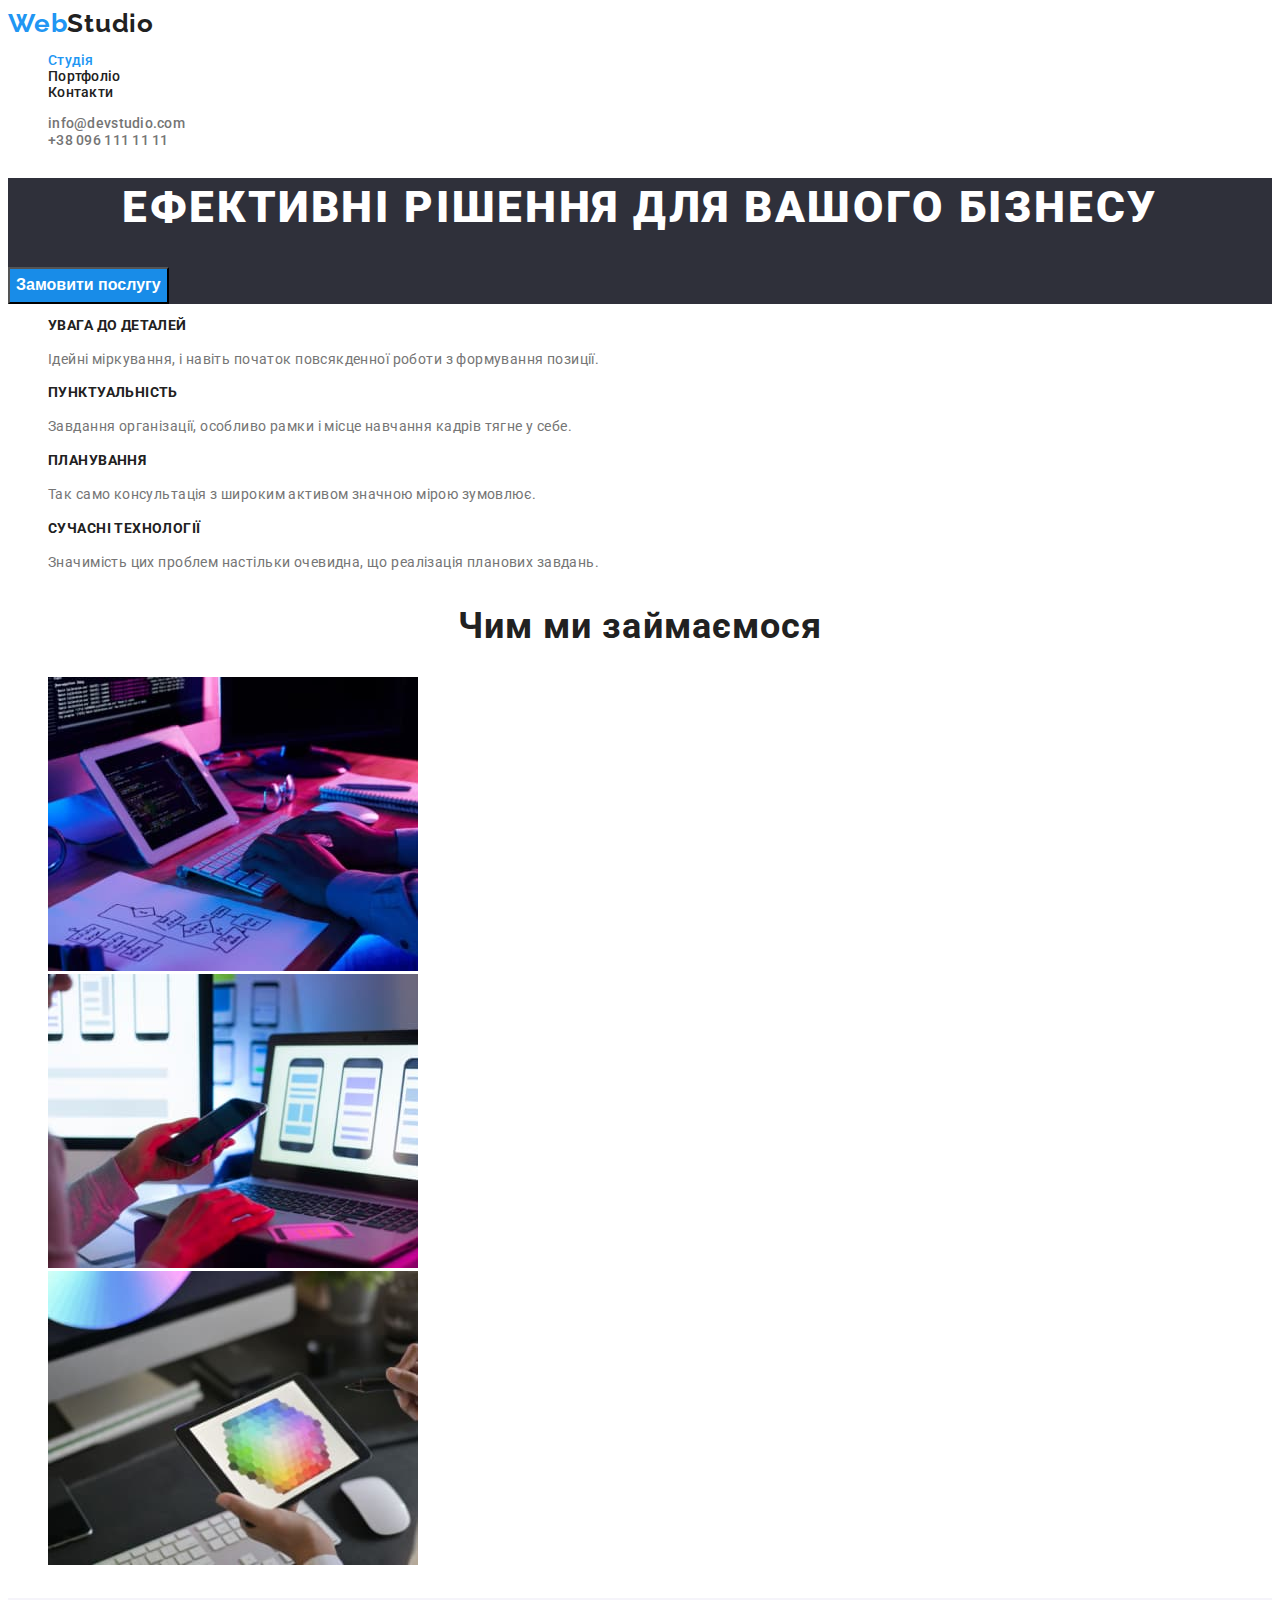
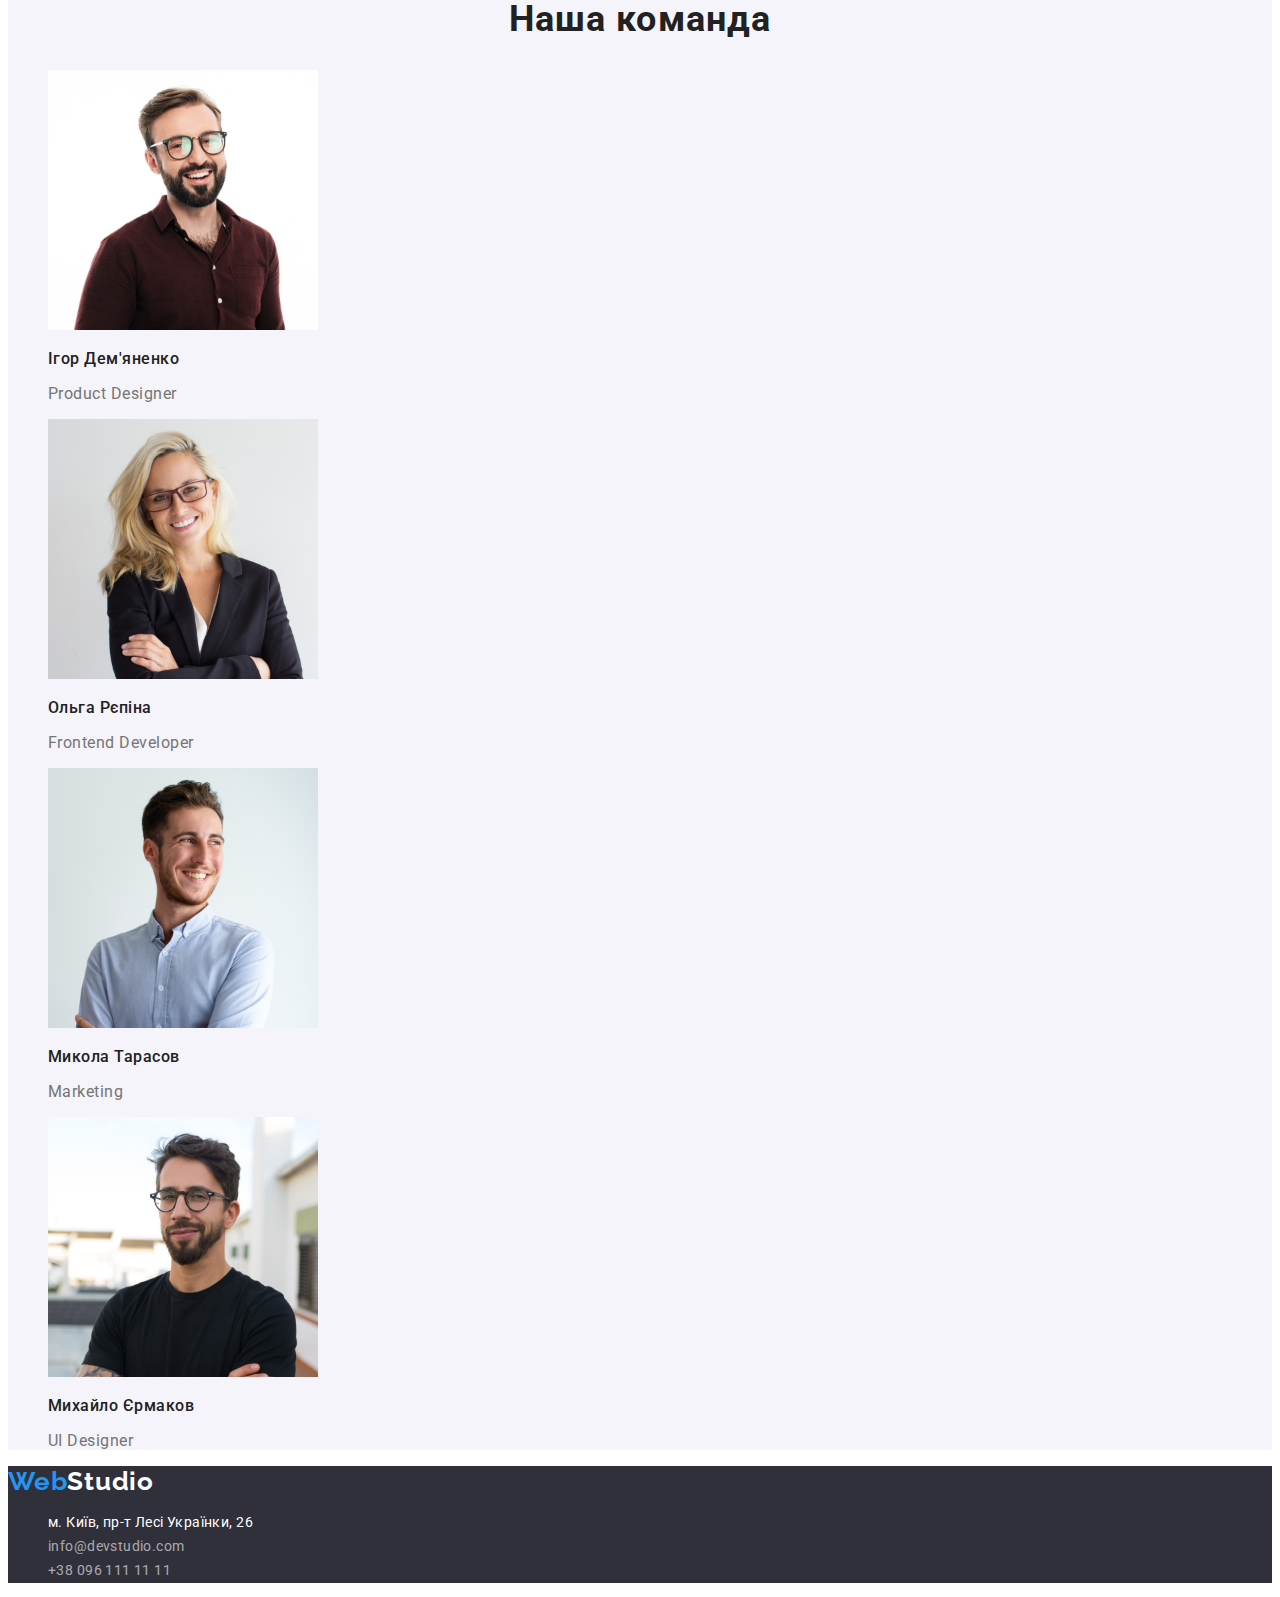
==== commit 1d5753fc: "виправляє шрифт лого" ====
--- a/index.html
+++ b/index.html
@@ -66,7 +66,7 @@
                 </li>
             </ul>
         </section>
-        <section class="section">
+        <section class="team">
             <h2 class="section-title">Наша команда</h2>
             <ul class="personal-list list">
                 <li>
--- a/css/style.css
+++ b/css/style.css
@@ -27,6 +27,18 @@
 /* цвет фона #F5F5F5*/
 /* акцент #2196F3*/
 
+.main-header {
+    background-color: #FFFFFF;
+}
+
+.work {
+    background-color: #FFFFFF;
+}
+
+.team {
+    background-color: #F5F4FA;
+}
+
 body {
 font-family: 'Roboto', sans-serif;
 color: var(--primary-text-color);
@@ -34,6 +46,7 @@
 }
 
 .logo {
+    font-family: 'Raleway';
     font-weight: 700;
         font-size: 26px;
         line-height: 1.19;
@@ -62,14 +75,20 @@
         color:var(--secondary-text-color);
 }
 
+
+
+
 .menu .current {
         color: var(--accent-color);
+        
     }
 
 .menu-link:hover,
 .menu-link:focus {
 color: var(--accent-color);
 }
+
+
 
 .menu-link {
     color: var(--secondary-text-color);
@@ -221,17 +240,33 @@
     color: rgba(255, 255, 255, 0.6);
 }
 
+.footer-contact {
+    font-style: normal;
+}
+
+.projects {
+    background-color: #F5F5F5;
+}
+
+
+
+
 .button {
+   font-family: inherit;
     font-weight: 500;
-        font-size: 16px;
-        line-height: 1.63;
-        /* identical to box height, or 162% */
-    
-        text-align: center;
-        letter-spacing: 0.03em;
+    font-size: 16px;
+    line-height: 1.63;
+    /* identical to box height, or 162% */
+    text-align: center;
+    letter-spacing: 0.03em;
     cursor: pointer;
     color: var(--secondary-text-color);
     background-color: #F5F4FA;
+}
+
+.filter .current {
+    color: #FFFFFF;
+    background-color: var(--accent-color);
 }
 
 .button:hover,
